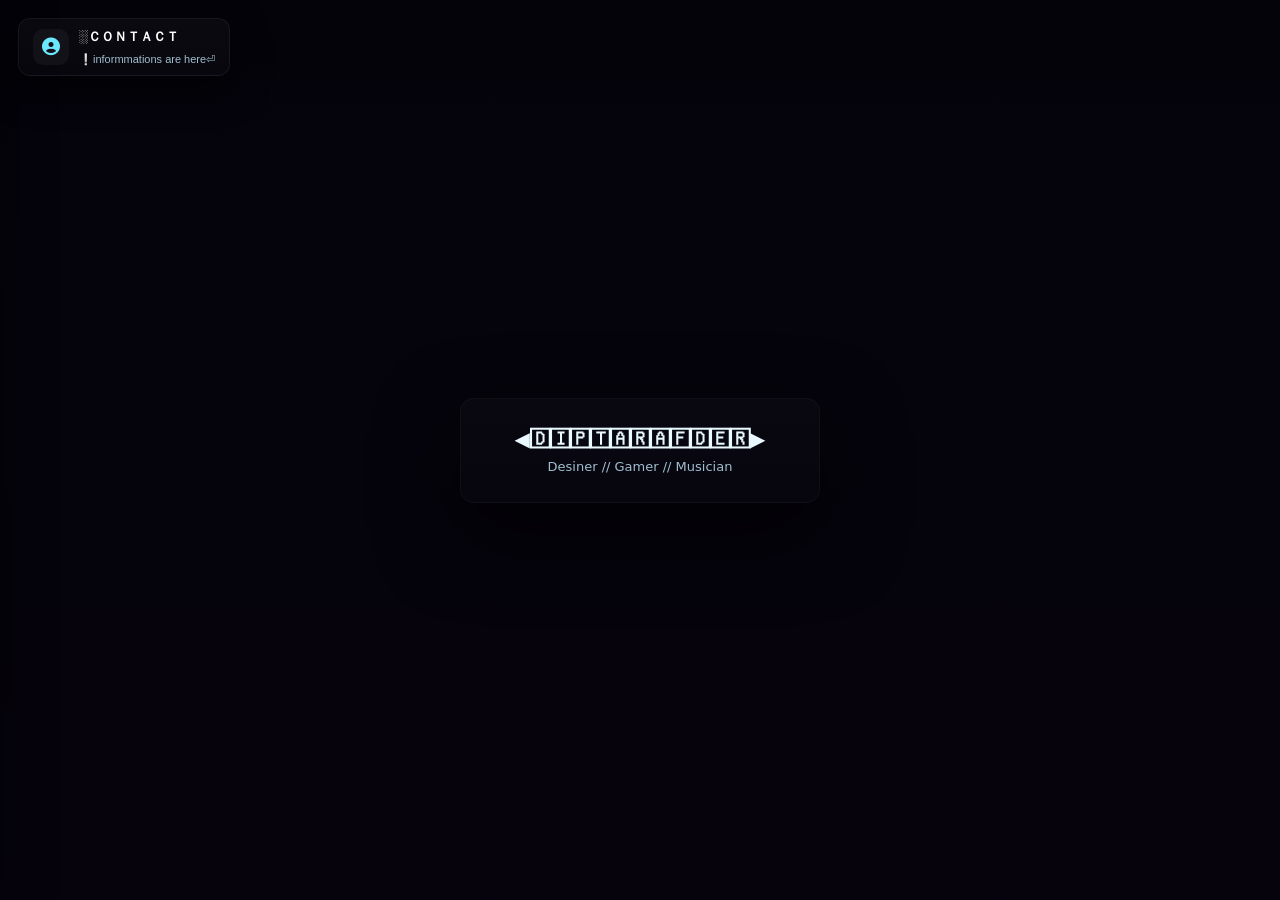
==== index.html @ ce2a6eb2 "Update index.html with contact information and styles" ====
<!doctype html>
<html lang="en">
<head>
  <meta charset="utf-8" />
  <meta name="viewport" content="width=device-width,initial-scale=1" />
  <title>CONTACT𖡬DIP — Contact & Payments</title>

  <!-- Font Awesome for icons -->
  <link rel="stylesheet" href="https://cdnjs.cloudflare.com/ajax/libs/font-awesome/6.4.0/css/all.min.css">

  <style>
    :root{
      --panel-w: 340px;
      --accent-1: #6be7ff;
      --bg-img: url("https://i.ibb.co/0yNGDTV0/2034-Picsart-Ai-Image-Enhancer.jpg");
      --gmail-red: #d93025;
      --gmail-red-dark: #b1271b;
      --nagad-orange: #ff6b00;
      --glass: rgba(255,255,255,0.04);
      --bar-bg: rgba(256,255,255,0.001);
    }

    *{box-sizing:border-box}
    html,body{height:100%}
    body{
      margin:0;
      font-family: "Segoe UI", system-ui, -apple-system, "Helvetica Neue", Arial;
      background:#05020a;
      color:#e9f9ff;
      -webkit-font-smoothing:antialiased;
      -moz-osx-font-smoothing:grayscale;
      display:flex;
      align-items:center;
      justify-content:center;
      padding:28px;
      overflow:hidden;
    }

    /* Background */
    .bg{
      position:fixed;
      inset:0;
      z-index:0;
      background-image: var(--bg-img);
      background-size:cover;
      background-position:center center;
      transform: scale(1.03);
    }
    .bg::after{
      content:"";
      position:absolute;
      inset:0;
      backdrop-filter: blur(14px) saturate(1.05) contrast(0.95);
      -webkit-backdrop-filter: blur(14px) saturate(1.05) contrast(0.95);
      background: linear-gradient(180deg, rgba(6,6,12,0.45), rgba(8,6,18,0.55));
      mix-blend-mode:multiply;
      pointer-events:none;
    }

    /* About toggle (kept in front frame) */
    .about-btn{
      position:fixed;
      left:18px;
      top:18px;
      z-index:9999;
      display:flex;
      align-items:center;
      gap:10px;
      padding:10px 14px;
      border-radius:12px;
      background: linear-gradient(180deg, rgba(255,255,255,0.03), rgba(255,255,255,0.02));
      border:1px solid rgba(255,255,255,0.06);
      color:#fff;
      box-shadow: 0 12px 36px rgba(0,0,0,0.6);
      cursor:pointer;
      backdrop-filter: blur(6px);
    }
    .about-btn i{
      width:36px;
      height:36px;
      display:inline-grid;
      place-items:center;
      border-radius:10px;
      background:var(--glass);
      color:var(--accent-1);
      font-size:18px;
    }
    .about-btn strong{ font-size:13px; display:block; line-height:1; }
    .about-btn small{ color:#9fbfd0; font-size:11px; display:block; line-height:1; }

    /* Slide-in panel */
    .about-panel{
      position:fixed;
      left:-1px;
      top:0;
      bottom:0;
      width:var(--panel-w);
      max-width:92vw;
      transform: translateX(calc(-100% - 8px));
      z-index:9998;
      background: linear-gradient(180deg, rgba(12,10,18,0.98), rgba(8,6,18,0.96));
      border-right:1px solid rgba(255,255,255,0.04);
      box-shadow: 8px 0 40px rgba(0,0,0,0.6);
      padding:22px;
      display:flex;
      flex-direction:column;
      gap:16px;
      transition: transform 360ms cubic-bezier(.2,.9,.3,1);
      overflow:auto;
    }
    .about-panel.open{ transform: translateX(0); }

    /* Close control inside panel */
    .panel-close{
      position:absolute;
      right:10px;
      top:10px;
      background:transparent;
      border:none;
      color:#cfefff;
      font-size:18px;
      cursor:pointer;
      padding:6px;
      border-radius:8px;
    }
    .panel-close:hover{ background:rgba(255,255,255,0.02); }

    /* Profile */
    .profile-wrap{
      display:flex;
      gap:12px;
      align-items:center;
      padding-bottom:8px;
      border-bottom:1px solid rgba(255,255,255,0.03);
    }
    .profile-holder{
      width:84px;
      height:84px;
      min-width:84px;
      border-radius:50%;
      padding:4px;
      background: linear-gradient(135deg, rgba(107,231,255,0.12), rgba(188,121,255,0.08));
      display:grid;
      place-items:center;
      box-shadow: 0 8px 30px rgba(0,0,0,0.6), inset 0 1px 0 rgba(255,255,255,0.02);
      border:1px solid rgba(255,255,255,0.06);
      overflow:hidden;
      z-index:10000;
    }
    .profile-holder img{ width:100%; height:100%; object-fit:cover; border-radius:50%; display:block; }
    .profile-meta{ display:flex; flex-direction:column; gap:6px; }
    .profile-meta .name{ font-weight:700; font-size:15px; color:#e9f9ff; }
    .profile-meta .sub{ color:#9fbfd0; font-size:13px; }

    /* Rows */
    .about-row{ display:flex; align-items:center; gap:12px; justify-content:space-between; font-size:14px; color:#cfefff; }
    .about-row .label{ color:#9fbfd0; font-weight:600; min-width:64px; }
    .about-row .value{ display:flex; align-items:center; gap:8px; justify-content:flex-end; color:#9fbfd0; }

    .email-link{ color:#9fe8ff; text-decoration:none; font-weight:600; display:inline-flex; gap:8px; align-items:center; }

    /* Buttons */
    .btn{
      display:inline-flex;
      align-items:center;
      gap:8px;
      padding:8px 12px;
      border-radius:999px;
      color:#fff;
      text-decoration:none;
      font-weight:700;
      font-size:13px;
      border:none;
      cursor:pointer;
    }
    .btn .fa-fw{ width:18px; text-align:center; }

    .btn-mail{ background: linear-gradient(180deg, var(--gmail-red), var(--gmail-red-dark)); box-shadow: 0 8px 20px rgba(217,48,37,0.18); }
    .btn-google{ background: linear-gradient(180deg,#1a73e8,#1558b0); box-shadow: 0 8px 20px rgba(26,115,232,0.12); }
    .btn-nagad{ background: linear-gradient(180deg,var(--nagad-orange),#c84a00); box-shadow: 0 8px 20px rgba(255,107,0,0.12); }

    /* Social bars (full-width link bars) */
    .social-bars{
      display:flex;
      flex-direction:column;
      gap:8px;
      margin-top:6px;
    }
    .social-bar{
      display:flex;
      align-items:center;
      gap:12px;
      padding:10px 12px;
      border-radius:10px;
      background:var(--bar-bg);
      color:#e9f9ff;
      text-decoration:none;
      border:1px solid rgba(255,255,255,0.03);
      transition:transform .12s ease, box-shadow .12s ease;
      font-weight:700;
      font-size:14px;
    }
    .social-bar i{ width:22px; text-align:center; font-size:16px; }
    .social-bar:hover{ transform:translateY(-4px); box-shadow:0 10px 26px rgba(0,0,0,0.45); }

    .social-bar.github{ background: linear-gradient(180deg,#111,#222); color:#fff; }
    .social-bar.linkedin{ background: linear-gradient(180deg, rgba(10,102,194,0.06), rgba(10,102,194,0.03)); color:#0a66c2; }
    .social-bar.facebook{ background: linear-gradient(180deg, rgba(59,89,152,0.06), rgba(59,89,152,0.03)); color:#3b5998; }
    .social-bar.instagram{ background: linear-gradient(180deg, rgba(225,48,108,0.06), rgba(225,48,108,0.03)); color:#e1306c; }

    /* Payments block */
    .payments{
      display:flex;
      flex-direction:column;
      gap:10px;
      padding-top:6px;
      border-top:1px solid rgba(255,255,255,0.03);
    }
    .payments .hint{ color:#9fbfd0; font-size:13px; }

    /* Square scanner holder (white square with rounded corners) */
    .scanner-square{
      width:220px;
      height:220px;
      margin:8px auto;
      background:#fff;
      border-radius:12px;
      padding:10px;
      display:grid;
      place-items:center;
      box-shadow: 0 8px 30px rgba(0,0,0,0.35);
      overflow:hidden;
    }
    .scanner-square img{ width:100%; height:100%; object-fit:contain; border-radius:8px; }

    .masked{ color:#dbefff; font-weight:700; font-size:13px; }

    /* Contact number */
    .contact-number{
      display:flex;
      align-items:center;
      gap:10px;
      color:#9fbfd0;
      font-weight:700;
      font-size:14px;
      margin-top:6px;
    }

    /* Center card placeholder */
    .center-card{
      width:360px;
      max-width:92vw;
      background: linear-gradient(180deg, rgba(255,255,255,0.02), rgba(255,255,255,0.01));
      border-radius:14px;
      padding:28px;
      z-index:10;
      box-shadow: 0 30px 80px rgba(0,0,0,0.7);
      border:1px solid rgba(255,255,255,0.03);
      text-align:center;
    }
    .center-card h1{ margin:0 0 8px 0; font-size:20px; color:#e9f9ff; }
    .center-card p{ margin:0; color:#9fbfd0; font-size:13px; }

    /* Responsive */
    @media (max-width:420px){
      .profile-holder{ width:64px; height:64px; min-width:64px; }
      .about-panel{ padding:16px; width:92vw; }
      .scanner-square{ width:180px; height:180px; }
      .social-bar{ font-size:13px; padding:10px; }
    }
  </style>
</head>
<body>
  <div class="bg" aria-hidden="true"></div>

  <!-- About toggle (front frame icon kept visible) -->
  <button id="aboutToggle" class="about-btn" aria-expanded="false" aria-controls="aboutPanel">
    <i aria-hidden="true"><span class="fa-solid fa-circle-user"></span></i>
    <div style="display:flex;flex-direction:column;align-items:flex-start;line-height:1;">
      <strong> ░ＣＯＮＴＡＣＴ</strong>
      <small> <br>❕informmations are here⏎</small>
    </div>
  </button>

  <!-- Slide-in about panel -->
  <aside id="aboutPanel" class="about-panel" role="region" aria-label="About panel">
    <!-- Close button inside panel (restores About button when used) -->
    <button id="panelClose" class="panel-close" aria-label="Close panel">
      <i class="fa-solid fa-xmark" aria-hidden="true"></i>
    </button>

    <!-- Profile -->
    <div class="profile-wrap">
      <div class="profile-holder" role="img" aria-label="Profile picture of Dip">
        <img src="https://i.postimg.cc/1ttLkCZL/kmc-20260603-061347.png" alt="Dip profile picture">
      </div>
      <div class="profile-meta">
        <div class="name">DIP TARAFDER</div>
        <div class="sub">𓂊ʟɪɢʜᴛ𖡬ʀᴏᴀᴅ⇝ʀɪᴅᴇ́͠<br>Hyper Frontend Developer — Dhaka, Bangladesh</div>
        <div style="color:#9fbfd0;font-size:13px">Age 21+<br>--ꚰNagarpur, Tangail</div>
      </div>
    </div>

    <!-- Contact row with email and mail button -->
    <div class="about-row" aria-label="Email row">
      <div class="label">Mail</div>
      <div class="value">
        <a class="email-link" href="mailto:diptarafder17@gmail.com" aria-label="Send email to Dip">
          <i class="fa-regular fa-envelope fa-fw" aria-hidden="true"></i>
          diptarafder17@gmail.com
        </a>

        <!-- Email button in about section -->
        <a class="btn btn-mail" href="mailto:diptarafder17@gmail.com" aria-label="Compose email to Dip">
          <i class="fa-solid fa-paper-plane fa-fw" aria-hidden="true"></i>
          <span>Mail</span>
        </a>
      </div>
    </div>

    <!-- Contact number -->
    <div class="about-row" aria-label="Phone row">
      <div class="label">Phone</div>
      <div class="value contact-number">
        <i class="fa-solid fa-phone" aria-hidden="true"></i>
        <span>+8801761613854</span>
      </div>
    </div>

    <!-- Social bars (direct links shown as bars) -->
    <div>
      <div style="color:#9fbfd0;font-weight:600;margin-bottom:8px">Connect</div>
      <div class="social-bars" role="list" aria-label="Social links as bars">
        <a class="social-bar github" role="listitem"
           href="https://github.com/diptarafder17-prog"
           target="_blank" rel="noopener noreferrer"
           aria-label="GitHub profile" title="GitHub">
          <i class="fa-brands fa-github" aria-hidden="true"></i>
          <span>GitHub</span>
        </a>

        <a class="social-bar linkedin" role="listitem"
           href="https://www.linkedin.com/me?trk=p_mwlite_profile_view-secondary_nav"
           target="_blank" rel="noopener noreferrer"
           aria-label="LinkedIn profile" title="LinkedIn">
          <i class="fa-brands fa-linkedin-in" aria-hidden="true"></i>
          <span>LinkedIn</span>
        </a>

        <a class="social-bar facebook" role="listitem"
           href="https://www.facebook.com/share/1CWxsPp1KB/"
           target="_blank" rel="noopener noreferrer"
           aria-label="Facebook profile" title="Facebook">
          <i class="fa-brands fa-facebook-f" aria-hidden="true"></i>
          <span>Facebook</span>
        </a>

        <a class="social-bar instagram" role="listitem"
           href="https://www.instagram.com/diptarafderr?igsh=MWd3c3N2bjZzZGFrbw=="
           target="_blank" rel="noopener noreferrer"
           aria-label="Instagram profile" title="Instagram">
          <i class="fa-brands fa-instagram" aria-hidden="true"></i>
          <span>Instagram</span>
        </a>
      </div>
    </div>

    <!-- Payments -->
    <div class="payments" aria-label="Payments">
      <div style="display:flex;justify-content:space-between;align-items:center;">
        <div style="color:#9fbfd0;font-weight:600">Payments</div>
        <div class="hint" style="font-size:12px;color:#9fbfd0">Secure options</div>
      </div>

      <!-- Google Pay / Card (masked) -->
      <div style="display:flex;flex-direction:column;gap:8px;align-items:center;">
        <div class="masked">Visa •••• 9656</div>
        <a class="btn btn-google" href="#" role="button" aria-label="Pay with Google Pay (placeholder)">
          <i class="fa-brands fa-google fa-fw" aria-hidden="true"></i>
          <span>Pay with Google Pay</span>
        </a>
      </div>

      <!-- Nagad (scanner square holder using provided image) -->
      <div style="display:flex;flex-direction:column;gap:8px;align-items:center;">
        <div class="masked">Nagad •••• 4861</div>

        <!-- Square scanner holder -->
        <div class="scanner-square" aria-hidden="false" title="Nagad QR scanner">
          <img src="https://i.postimg.cc/90NyQBz7/Payment-scanner-jpg-(1).png" alt="Nagad QR scanner">
        </div>

        <a class="btn btn-nagad" href="https://q.me-qr.com/mv1a5vc6" target="_blank" rel="noopener noreferrer" aria-label="Open Nagad payment">
          <i class="fa-solid fa-mobile-screen-button fa-fw" aria-hidden="true"></i>
          <span>@Nagad/8801731544861</span>
        </a>

        <div style="font-size:12px;color:#9fbfd0">Tip: scan the square QR above or tap to open Nagad checkout</div>
      </div>

      <div style="font-size:12px;color:#9fbfd0;padding-top:6px">Security note: Full card and account numbers are never shown. Payments should use secure gateways and tokenization.</div>
    </div>

    <!-- Additional info -->
    <div style="margin-top:6px;color:#9fbfd0;font-size:13px;line-height:1.45">
      <strong style="color:#e9f9ff">▓▒▒ＣＯＮＴＡＣＴ░░░</strong>
      <p style="margin:8px 0 0 0;color:#9fbfd0;font-size:13px">Dip Tarafder Official @2026</p>
    </div>
  </aside>

  <!-- Center content -->
  <main class="center-card" role="main" aria-label="Main content">
    <h1>◀︎🄳🄸🄿🅃🄰🅁🄰🄵🄳🄴🅁▶︎</h1>
    <p>Desiner // Gamer // Musician</p>
  </main>

  <script>
    (function(){
      const toggle = document.getElementById('aboutToggle');
      const panel = document.getElementById('aboutPanel');
      const closeBtn = document.getElementById('panelClose');

      function openPanel(){
        panel.classList.add('open');
        toggle.setAttribute('aria-expanded','true');
        // vanish the about button after click
        toggle.style.display = 'none';
      }

      function closePanel(){
        panel.classList.remove('open');
        toggle.setAttribute('aria-expanded','false');
        // restore the about button when panel is closed via close control
        toggle.style.display = '';
      }

      // Toggle opens panel and hides the about button
      toggle.addEventListener('click', (e) => {
        e.stopPropagation();
        if(panel.classList.contains('open')) {
          closeBtn.click();
        } else {
          openPanel();
        }
      });

      // Close button inside panel restores the about button
      closeBtn.addEventListener('click', (e) => {
        e.stopPropagation();
        closePanel();
      });

      // Close when clicking outside the panel — also restore about button
      document.addEventListener('click', (e) => {
        if(!panel.classList.contains('open')) return;
        const inside = panel.contains(e.target) || toggle.contains(e.target);
        if(!inside) closePanel();
      });

      // Esc to close and restore about button
      document.addEventListener('keydown', (e) => {
        if(e.key === 'Escape' && panel.classList.contains('open')) closePanel();
      });
    })();
  </script>
</body>
  </html>
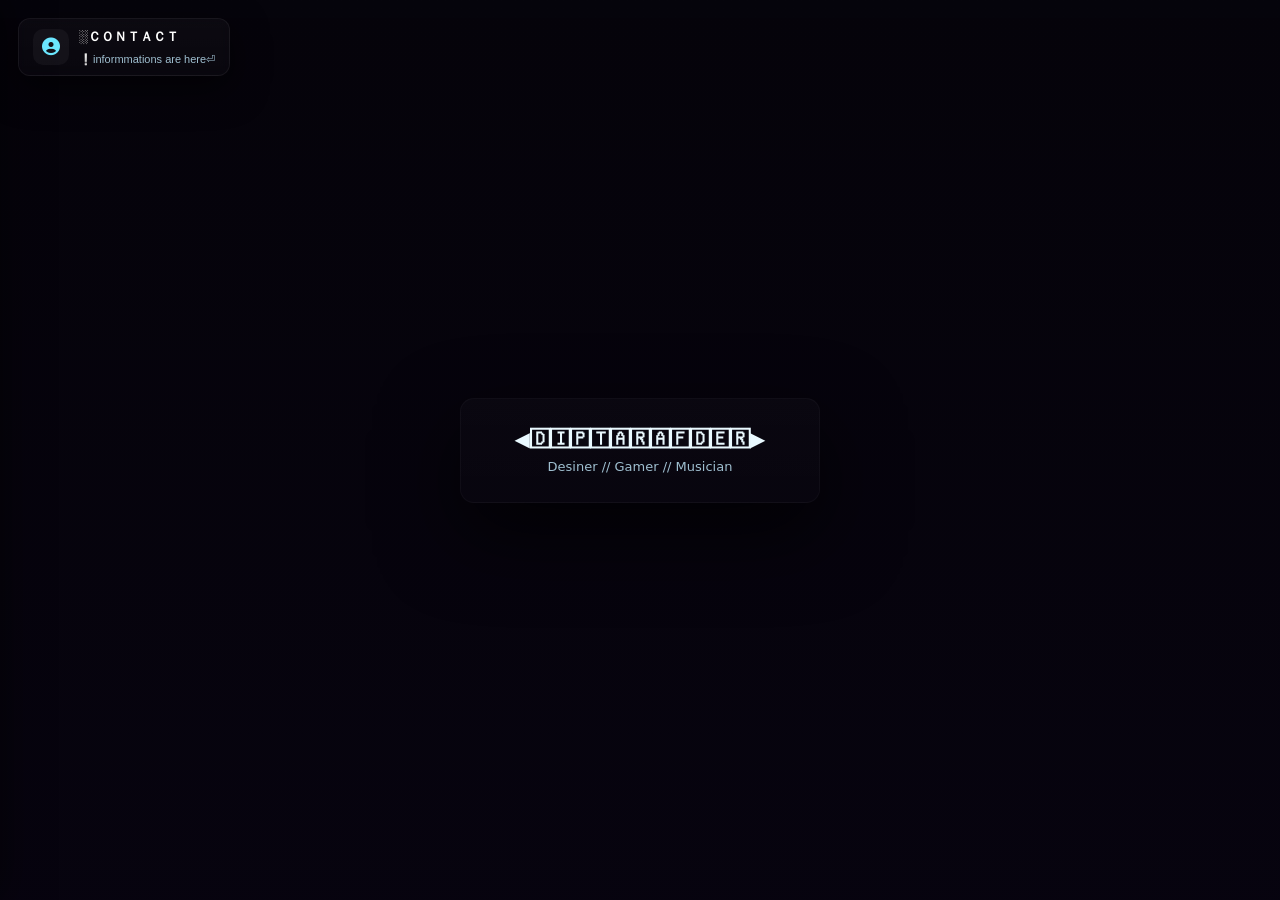
==== commit 9f9a86e8: "Update index.html" ====
--- a/index.html
+++ b/index.html
@@ -5,14 +5,14 @@
   <meta name="viewport" content="width=device-width,initial-scale=1" />
   <title>CONTACT𖡬DIP — Contact & Payments</title>
 
-  <!-- Font Awesome for icons -->
   <link rel="stylesheet" href="https://cdnjs.cloudflare.com/ajax/libs/font-awesome/6.4.0/css/all.min.css">
 
   <style>
     :root{
       --panel-w: 340px;
       --accent-1: #6be7ff;
-      --bg-img: url("https://i.ibb.co/0yNGDTV0/2034-Picsart-Ai-Image-Enhancer.jpg");
+      /* NEW BACKGROUND IMAGE LINK */
+      --bg-img: url("https://i.postimg.cc/65m2f6sz/1780949883702.png");
       --gmail-red: #d93025;
       --gmail-red-dark: #b1271b;
       --nagad-orange: #ff6b00;
@@ -36,7 +36,7 @@
       overflow:hidden;
     }
 
-    /* Background */
+    /* Background with Motion and Blur */
     .bg{
       position:fixed;
       inset:0;
@@ -44,15 +44,25 @@
       background-image: var(--bg-img);
       background-size:cover;
       background-position:center center;
-      transform: scale(1.03);
-    }
+      /* Slow cinematic zoom and pan motion */
+      animation: bgMotion 26s ease-in-out infinite;
+    }
+    
+    /* Background Motion Keyframes */
+    @keyframes bgMotion {
+      0% { transform: scale(1.05) translate(0, 0); }
+      50% { transform: scale(1.12) translate(-1%, -1%); }
+      100% { transform: scale(1.05) translate(0, 0); }
+    }
+
     .bg::after{
       content:"";
       position:absolute;
       inset:0;
-      backdrop-filter: blur(14px) saturate(1.05) contrast(0.95);
-      -webkit-backdrop-filter: blur(14px) saturate(1.05) contrast(0.95);
-      background: linear-gradient(180deg, rgba(6,6,12,0.45), rgba(8,6,18,0.55));
+      /* Enhanced Soft Blur Overlay */
+      backdrop-filter: blur(16px) saturate(1.1) contrast(0.9);
+      -webkit-backdrop-filter: blur(16px) saturate(1.1) contrast(0.9);
+      background: linear-gradient(180deg, rgba(6,6,12,0.5), rgba(8,6,18,0.6));
       mix-blend-mode:multiply;
       pointer-events:none;
     }
@@ -273,7 +283,8 @@
 <body>
   <div class="bg" aria-hidden="true"></div>
 
-  <!-- About toggle (front frame icon kept visible) -->
+  <div id="audio-player" style="position:absolute; width:0; height:0; opacity:0; pointer-events:none; visibility:hidden;"></div>
+
   <button id="aboutToggle" class="about-btn" aria-expanded="false" aria-controls="aboutPanel">
     <i aria-hidden="true"><span class="fa-solid fa-circle-user"></span></i>
     <div style="display:flex;flex-direction:column;align-items:flex-start;line-height:1;">
@@ -282,14 +293,11 @@
     </div>
   </button>
 
-  <!-- Slide-in about panel -->
   <aside id="aboutPanel" class="about-panel" role="region" aria-label="About panel">
-    <!-- Close button inside panel (restores About button when used) -->
     <button id="panelClose" class="panel-close" aria-label="Close panel">
       <i class="fa-solid fa-xmark" aria-hidden="true"></i>
     </button>
 
-    <!-- Profile -->
     <div class="profile-wrap">
       <div class="profile-holder" role="img" aria-label="Profile picture of Dip">
         <img src="https://i.postimg.cc/1ttLkCZL/kmc-20260603-061347.png" alt="Dip profile picture">
@@ -301,7 +309,6 @@
       </div>
     </div>
 
-    <!-- Contact row with email and mail button -->
     <div class="about-row" aria-label="Email row">
       <div class="label">Mail</div>
       <div class="value">
@@ -310,7 +317,6 @@
           diptarafder17@gmail.com
         </a>
 
-        <!-- Email button in about section -->
         <a class="btn btn-mail" href="mailto:diptarafder17@gmail.com" aria-label="Compose email to Dip">
           <i class="fa-solid fa-paper-plane fa-fw" aria-hidden="true"></i>
           <span>Mail</span>
@@ -318,7 +324,6 @@
       </div>
     </div>
 
-    <!-- Contact number -->
     <div class="about-row" aria-label="Phone row">
       <div class="label">Phone</div>
       <div class="value contact-number">
@@ -327,7 +332,6 @@
       </div>
     </div>
 
-    <!-- Social bars (direct links shown as bars) -->
     <div>
       <div style="color:#9fbfd0;font-weight:600;margin-bottom:8px">Connect</div>
       <div class="social-bars" role="list" aria-label="Social links as bars">
@@ -365,14 +369,12 @@
       </div>
     </div>
 
-    <!-- Payments -->
     <div class="payments" aria-label="Payments">
       <div style="display:flex;justify-content:space-between;align-items:center;">
         <div style="color:#9fbfd0;font-weight:600">Payments</div>
         <div class="hint" style="font-size:12px;color:#9fbfd0">Secure options</div>
       </div>
 
-      <!-- Google Pay / Card (masked) -->
       <div style="display:flex;flex-direction:column;gap:8px;align-items:center;">
         <div class="masked">Visa •••• 9656</div>
         <a class="btn btn-google" href="#" role="button" aria-label="Pay with Google Pay (placeholder)">
@@ -381,16 +383,14 @@
         </a>
       </div>
 
-      <!-- Nagad (scanner square holder using provided image) -->
       <div style="display:flex;flex-direction:column;gap:8px;align-items:center;">
         <div class="masked">Nagad •••• 4861</div>
 
-        <!-- Square scanner holder -->
         <div class="scanner-square" aria-hidden="false" title="Nagad QR scanner">
-          <img src="https://i.postimg.cc/90NyQBz7/Payment-scanner-jpg-(1).png" alt="Nagad QR scanner">
+          <img src="https://i.postimg.cc/wMvRw7VF/Scanners-for-NGD.png" alt="Nagad QR scanner">
         </div>
 
-        <a class="btn btn-nagad" href="https://q.me-qr.com/mv1a5vc6" target="_blank" rel="noopener noreferrer" aria-label="Open Nagad payment">
+        <a class="btn btn-nagad" href="https://q.me-qr.com/y41t1tth" target="_blank" rel="noopener noreferrer" aria-label="Open Nagad payment">
           <i class="fa-solid fa-mobile-screen-button fa-fw" aria-hidden="true"></i>
           <span>@Nagad/8801731544861</span>
         </a>
@@ -401,20 +401,64 @@
       <div style="font-size:12px;color:#9fbfd0;padding-top:6px">Security note: Full card and account numbers are never shown. Payments should use secure gateways and tokenization.</div>
     </div>
 
-    <!-- Additional info -->
     <div style="margin-top:6px;color:#9fbfd0;font-size:13px;line-height:1.45">
       <strong style="color:#e9f9ff">▓▒▒ＣＯＮＴＡＣＴ░░░</strong>
       <p style="margin:8px 0 0 0;color:#9fbfd0;font-size:13px">Dip Tarafder Official @2026</p>
     </div>
   </aside>
 
-  <!-- Center content -->
   <main class="center-card" role="main" aria-label="Main content">
     <h1>◀︎🄳🄸🄿🅃🄰🅁🄰🄵🄳🄴🅁▶︎</h1>
     <p>Desiner // Gamer // Musician</p>
   </main>
 
   <script>
+    // 1. YOUTUBE BGM AUTOMATION LOGIC
+    // Load YouTube IFrame Player API asynchronously
+    var tag = document.createElement('script');
+    tag.src = "https://www.youtube.com/iframe_api";
+    var firstScriptTag = document.getElementsByTagName('script')[0];
+    firstScriptTag.parentNode.insertBefore(tag, firstScriptTag);
+
+    var player;
+    function onYouTubeIframeAPIReady() {
+      // NOTE: Replace 'tNkZs5687KU' with any YouTube video ID you want to play
+      const targetVideoId = 'tNkZs5687KU'; 
+
+      player = new YT.Player('audio-player', {
+        height: '0',
+        width: '0',
+        videoId: targetVideoId,
+        playerVars: {
+          'autoplay': 1,
+          'controls': 0,
+          'disablekb': 1,
+          'loop': 1,
+          'playlist': targetVideoId // Required parameter for looping video clips
+        },
+        events: {
+          'onReady': onPlayerReady
+        }
+      });
+    }
+
+    function onPlayerReady(event) {
+      // Intentional 1-second delayed auto-play rule
+      setTimeout(() => {
+        event.target.playVideo();
+      }, 1000);
+
+      // Fallback Engine: Instantly unblocks & streams music upon any initial screen engagement/click
+      const interactToPlay = () => {
+        event.target.playVideo();
+        document.removeEventListener('click', interactToPlay);
+        document.removeEventListener('touchstart', interactToPlay);
+      };
+      document.addEventListener('click', interactToPlay);
+      document.addEventListener('touchstart', interactToPlay);
+    }
+
+    // 2. SIDEBAR PANEL INTERACTIVITY LOGIC
     (function(){
       const toggle = document.getElementById('aboutToggle');
       const panel = document.getElementById('aboutPanel');
@@ -423,18 +467,15 @@
       function openPanel(){
         panel.classList.add('open');
         toggle.setAttribute('aria-expanded','true');
-        // vanish the about button after click
         toggle.style.display = 'none';
       }
 
       function closePanel(){
         panel.classList.remove('open');
         toggle.setAttribute('aria-expanded','false');
-        // restore the about button when panel is closed via close control
         toggle.style.display = '';
       }
 
-      // Toggle opens panel and hides the about button
       toggle.addEventListener('click', (e) => {
         e.stopPropagation();
         if(panel.classList.contains('open')) {
@@ -444,24 +485,21 @@
         }
       });
 
-      // Close button inside panel restores the about button
       closeBtn.addEventListener('click', (e) => {
         e.stopPropagation();
         closePanel();
       });
 
-      // Close when clicking outside the panel — also restore about button
       document.addEventListener('click', (e) => {
         if(!panel.classList.contains('open')) return;
         const inside = panel.contains(e.target) || toggle.contains(e.target);
         if(!inside) closePanel();
       });
 
-      // Esc to close and restore about button
       document.addEventListener('keydown', (e) => {
         if(e.key === 'Escape' && panel.classList.contains('open')) closePanel();
       });
     })();
   </script>
 </body>
-  </html>
+</html>
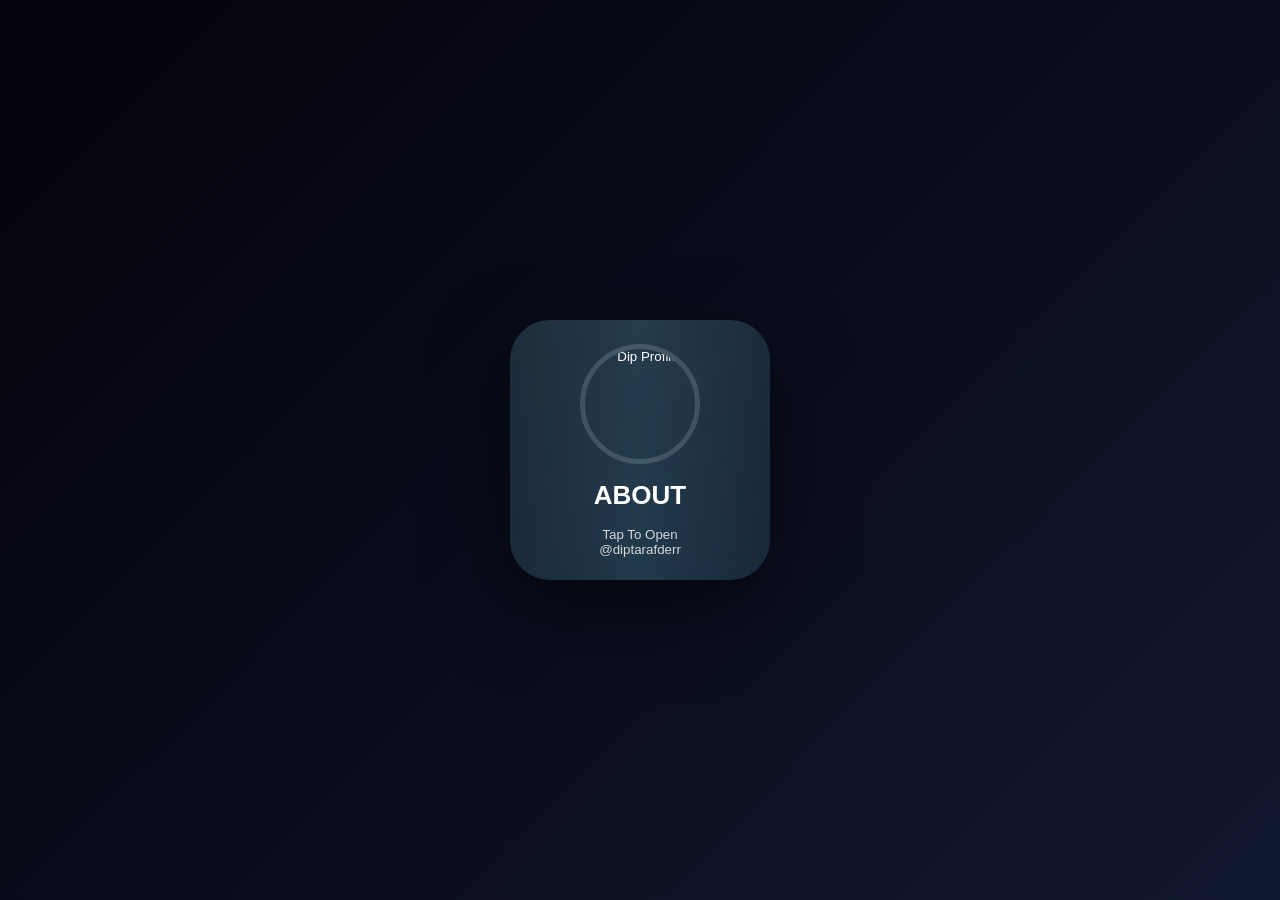
==== commit 00c1611e: "Refactor HTML structure and update styles" ====
--- a/index.html
+++ b/index.html
@@ -1,505 +1,480 @@
-<!doctype html>
+<!DOCTYPE html>
 <html lang="en">
 <head>
-  <meta charset="utf-8" />
-  <meta name="viewport" content="width=device-width,initial-scale=1" />
-  <title>CONTACT𖡬DIP — Contact & Payments</title>
-
-  <link rel="stylesheet" href="https://cdnjs.cloudflare.com/ajax/libs/font-awesome/6.4.0/css/all.min.css">
-
-  <style>
-    :root{
-      --panel-w: 340px;
-      --accent-1: #6be7ff;
-      /* NEW BACKGROUND IMAGE LINK */
-      --bg-img: url("https://i.postimg.cc/65m2f6sz/1780949883702.png");
-      --gmail-red: #d93025;
-      --gmail-red-dark: #b1271b;
-      --nagad-orange: #ff6b00;
-      --glass: rgba(255,255,255,0.04);
-      --bar-bg: rgba(256,255,255,0.001);
-    }
-
-    *{box-sizing:border-box}
-    html,body{height:100%}
-    body{
-      margin:0;
-      font-family: "Segoe UI", system-ui, -apple-system, "Helvetica Neue", Arial;
-      background:#05020a;
-      color:#e9f9ff;
-      -webkit-font-smoothing:antialiased;
-      -moz-osx-font-smoothing:grayscale;
-      display:flex;
-      align-items:center;
-      justify-content:center;
-      padding:28px;
-      overflow:hidden;
-    }
-
-    /* Background with Motion and Blur */
-    .bg{
-      position:fixed;
-      inset:0;
-      z-index:0;
-      background-image: var(--bg-img);
-      background-size:cover;
-      background-position:center center;
-      /* Slow cinematic zoom and pan motion */
-      animation: bgMotion 26s ease-in-out infinite;
-    }
-    
-    /* Background Motion Keyframes */
-    @keyframes bgMotion {
-      0% { transform: scale(1.05) translate(0, 0); }
-      50% { transform: scale(1.12) translate(-1%, -1%); }
-      100% { transform: scale(1.05) translate(0, 0); }
-    }
-
-    .bg::after{
-      content:"";
-      position:absolute;
-      inset:0;
-      /* Enhanced Soft Blur Overlay */
-      backdrop-filter: blur(16px) saturate(1.1) contrast(0.9);
-      -webkit-backdrop-filter: blur(16px) saturate(1.1) contrast(0.9);
-      background: linear-gradient(180deg, rgba(6,6,12,0.5), rgba(8,6,18,0.6));
-      mix-blend-mode:multiply;
-      pointer-events:none;
-    }
-
-    /* About toggle (kept in front frame) */
-    .about-btn{
-      position:fixed;
-      left:18px;
-      top:18px;
-      z-index:9999;
-      display:flex;
-      align-items:center;
-      gap:10px;
-      padding:10px 14px;
-      border-radius:12px;
-      background: linear-gradient(180deg, rgba(255,255,255,0.03), rgba(255,255,255,0.02));
-      border:1px solid rgba(255,255,255,0.06);
-      color:#fff;
-      box-shadow: 0 12px 36px rgba(0,0,0,0.6);
-      cursor:pointer;
-      backdrop-filter: blur(6px);
-    }
-    .about-btn i{
-      width:36px;
-      height:36px;
-      display:inline-grid;
-      place-items:center;
-      border-radius:10px;
-      background:var(--glass);
-      color:var(--accent-1);
-      font-size:18px;
-    }
-    .about-btn strong{ font-size:13px; display:block; line-height:1; }
-    .about-btn small{ color:#9fbfd0; font-size:11px; display:block; line-height:1; }
-
-    /* Slide-in panel */
-    .about-panel{
-      position:fixed;
-      left:-1px;
-      top:0;
-      bottom:0;
-      width:var(--panel-w);
-      max-width:92vw;
-      transform: translateX(calc(-100% - 8px));
-      z-index:9998;
-      background: linear-gradient(180deg, rgba(12,10,18,0.98), rgba(8,6,18,0.96));
-      border-right:1px solid rgba(255,255,255,0.04);
-      box-shadow: 8px 0 40px rgba(0,0,0,0.6);
-      padding:22px;
-      display:flex;
-      flex-direction:column;
-      gap:16px;
-      transition: transform 360ms cubic-bezier(.2,.9,.3,1);
-      overflow:auto;
-    }
-    .about-panel.open{ transform: translateX(0); }
-
-    /* Close control inside panel */
-    .panel-close{
-      position:absolute;
-      right:10px;
-      top:10px;
-      background:transparent;
-      border:none;
-      color:#cfefff;
-      font-size:18px;
-      cursor:pointer;
-      padding:6px;
-      border-radius:8px;
-    }
-    .panel-close:hover{ background:rgba(255,255,255,0.02); }
-
-    /* Profile */
-    .profile-wrap{
-      display:flex;
-      gap:12px;
-      align-items:center;
-      padding-bottom:8px;
-      border-bottom:1px solid rgba(255,255,255,0.03);
-    }
-    .profile-holder{
-      width:84px;
-      height:84px;
-      min-width:84px;
-      border-radius:50%;
-      padding:4px;
-      background: linear-gradient(135deg, rgba(107,231,255,0.12), rgba(188,121,255,0.08));
-      display:grid;
-      place-items:center;
-      box-shadow: 0 8px 30px rgba(0,0,0,0.6), inset 0 1px 0 rgba(255,255,255,0.02);
-      border:1px solid rgba(255,255,255,0.06);
-      overflow:hidden;
-      z-index:10000;
-    }
-    .profile-holder img{ width:100%; height:100%; object-fit:cover; border-radius:50%; display:block; }
-    .profile-meta{ display:flex; flex-direction:column; gap:6px; }
-    .profile-meta .name{ font-weight:700; font-size:15px; color:#e9f9ff; }
-    .profile-meta .sub{ color:#9fbfd0; font-size:13px; }
-
-    /* Rows */
-    .about-row{ display:flex; align-items:center; gap:12px; justify-content:space-between; font-size:14px; color:#cfefff; }
-    .about-row .label{ color:#9fbfd0; font-weight:600; min-width:64px; }
-    .about-row .value{ display:flex; align-items:center; gap:8px; justify-content:flex-end; color:#9fbfd0; }
-
-    .email-link{ color:#9fe8ff; text-decoration:none; font-weight:600; display:inline-flex; gap:8px; align-items:center; }
-
-    /* Buttons */
-    .btn{
-      display:inline-flex;
-      align-items:center;
-      gap:8px;
-      padding:8px 12px;
-      border-radius:999px;
-      color:#fff;
-      text-decoration:none;
-      font-weight:700;
-      font-size:13px;
-      border:none;
-      cursor:pointer;
-    }
-    .btn .fa-fw{ width:18px; text-align:center; }
-
-    .btn-mail{ background: linear-gradient(180deg, var(--gmail-red), var(--gmail-red-dark)); box-shadow: 0 8px 20px rgba(217,48,37,0.18); }
-    .btn-google{ background: linear-gradient(180deg,#1a73e8,#1558b0); box-shadow: 0 8px 20px rgba(26,115,232,0.12); }
-    .btn-nagad{ background: linear-gradient(180deg,var(--nagad-orange),#c84a00); box-shadow: 0 8px 20px rgba(255,107,0,0.12); }
-
-    /* Social bars (full-width link bars) */
-    .social-bars{
-      display:flex;
-      flex-direction:column;
-      gap:8px;
-      margin-top:6px;
-    }
-    .social-bar{
-      display:flex;
-      align-items:center;
-      gap:12px;
-      padding:10px 12px;
-      border-radius:10px;
-      background:var(--bar-bg);
-      color:#e9f9ff;
-      text-decoration:none;
-      border:1px solid rgba(255,255,255,0.03);
-      transition:transform .12s ease, box-shadow .12s ease;
-      font-weight:700;
-      font-size:14px;
-    }
-    .social-bar i{ width:22px; text-align:center; font-size:16px; }
-    .social-bar:hover{ transform:translateY(-4px); box-shadow:0 10px 26px rgba(0,0,0,0.45); }
-
-    .social-bar.github{ background: linear-gradient(180deg,#111,#222); color:#fff; }
-    .social-bar.linkedin{ background: linear-gradient(180deg, rgba(10,102,194,0.06), rgba(10,102,194,0.03)); color:#0a66c2; }
-    .social-bar.facebook{ background: linear-gradient(180deg, rgba(59,89,152,0.06), rgba(59,89,152,0.03)); color:#3b5998; }
-    .social-bar.instagram{ background: linear-gradient(180deg, rgba(225,48,108,0.06), rgba(225,48,108,0.03)); color:#e1306c; }
-
-    /* Payments block */
-    .payments{
-      display:flex;
-      flex-direction:column;
-      gap:10px;
-      padding-top:6px;
-      border-top:1px solid rgba(255,255,255,0.03);
-    }
-    .payments .hint{ color:#9fbfd0; font-size:13px; }
-
-    /* Square scanner holder (white square with rounded corners) */
-    .scanner-square{
-      width:220px;
-      height:220px;
-      margin:8px auto;
-      background:#fff;
-      border-radius:12px;
-      padding:10px;
-      display:grid;
-      place-items:center;
-      box-shadow: 0 8px 30px rgba(0,0,0,0.35);
-      overflow:hidden;
-    }
-    .scanner-square img{ width:100%; height:100%; object-fit:contain; border-radius:8px; }
-
-    .masked{ color:#dbefff; font-weight:700; font-size:13px; }
-
-    /* Contact number */
-    .contact-number{
-      display:flex;
-      align-items:center;
-      gap:10px;
-      color:#9fbfd0;
-      font-weight:700;
-      font-size:14px;
-      margin-top:6px;
-    }
-
-    /* Center card placeholder */
-    .center-card{
-      width:360px;
-      max-width:92vw;
-      background: linear-gradient(180deg, rgba(255,255,255,0.02), rgba(255,255,255,0.01));
-      border-radius:14px;
-      padding:28px;
-      z-index:10;
-      box-shadow: 0 30px 80px rgba(0,0,0,0.7);
-      border:1px solid rgba(255,255,255,0.03);
-      text-align:center;
-    }
-    .center-card h1{ margin:0 0 8px 0; font-size:20px; color:#e9f9ff; }
-    .center-card p{ margin:0; color:#9fbfd0; font-size:13px; }
-
-    /* Responsive */
-    @media (max-width:420px){
-      .profile-holder{ width:64px; height:64px; min-width:64px; }
-      .about-panel{ padding:16px; width:92vw; }
-      .scanner-square{ width:180px; height:180px; }
-      .social-bar{ font-size:13px; padding:10px; }
-    }
-  </style>
+<meta charset="UTF-8">
+<meta name="viewport" content="width=device-width, initial-scale=1">
+
+<title>CONTACT • DIP TARAFDER</title>
+
+<link rel="stylesheet"
+href="https://cdnjs.cloudflare.com/ajax/libs/font-awesome/6.4.0/css/all.min.css">
+
+<style>
+
+*{
+margin:0;
+padding:0;
+box-sizing:border-box;
+font-family:Segoe UI,sans-serif;
+}
+
+body{
+height:100vh;
+overflow:hidden;
+
+display:flex;
+justify-content:center;
+align-items:center;
+
+background:
+linear-gradient(
+135deg,
+#04020b,
+#10182f
+);
+}
+
+body::before{
+
+content:"";
+
+position:fixed;
+
+inset:0;
+
+background:
+url("https://i.postimg.cc/65m2f6sz/1780949883702.png");
+
+background-size:cover;
+
+background-position:center;
+
+filter:
+blur(4px)
+brightness(.55);
+
+transform:scale(1.08);
+
+animation:
+zoom 22s infinite ease;
+
+}
+
+@keyframes zoom{
+
+50%{
+transform:
+scale(1.15);
+}
+
+}
+
+/* ABOUT BUTTON */
+
+.about{
+
+position:relative;
+
+z-index:20;
+
+width:260px;
+
+height:260px;
+
+border:none;
+
+cursor:pointer;
+
+border-radius:40px;
+
+overflow:hidden;
+
+backdrop-filter:blur(18px);
+
+background:
+linear-gradient(
+145deg,
+rgba(255,255,255,.06),
+rgba(255,255,255,.02)
+);
+
+box-shadow:
+0 30px 80px rgba(0,0,0,.55);
+
+color:white;
+
+display:flex;
+
+flex-direction:column;
+
+align-items:center;
+
+justify-content:center;
+
+gap:16px;
+
+transition:.4s;
+
+}
+
+.about:hover{
+
+transform:
+translateY(-10px)
+scale(1.03);
+
+}
+
+.about::before{
+
+content:"";
+
+position:absolute;
+
+inset:-60%;
+
+background:
+linear-gradient(
+90deg,
+transparent,
+rgba(107,231,255,.18),
+transparent
+);
+
+animation:
+shine 6s linear infinite;
+
+}
+
+@keyframes shine{
+
+100%{
+transform:
+translateX(350%);
+}
+
+}
+
+.about img{
+
+width:120px;
+
+height:120px;
+
+border-radius:50%;
+
+object-fit:cover;
+
+border:5px solid rgba(255,255,255,.15);
+
+z-index:2;
+
+}
+
+.about h2{
+
+font-size:26px;
+
+z-index:2;
+
+}
+
+.about p{
+
+opacity:.8;
+
+z-index:2;
+
+}
+
+/* PANEL */
+
+.panel{
+
+position:fixed;
+
+left:50%;
+
+top:50%;
+
+transform:
+translate(-50%,-50%)
+scale(.85);
+
+opacity:0;
+
+pointer-events:none;
+
+width:420px;
+
+max-width:92vw;
+
+padding:28px;
+
+border-radius:34px;
+
+background:
+linear-gradient(
+180deg,
+rgba(10,14,28,.95),
+rgba(14,18,36,.95)
+);
+
+backdrop-filter:
+blur(28px);
+
+box-shadow:
+0 40px 100px rgba(0,0,0,.65);
+
+transition:.35s;
+
+z-index:50;
+
+color:white;
+
+}
+
+.panel.open{
+
+opacity:1;
+
+transform:
+translate(-50%,-50%)
+scale(1);
+
+pointer-events:auto;
+
+}
+
+.close{
+
+position:absolute;
+
+right:18px;
+
+top:18px;
+
+font-size:22px;
+
+cursor:pointer;
+
+opacity:.8;
+
+}
+
+.profile{
+
+text-align:center;
+
+}
+
+.profile img{
+
+width:150px;
+
+height:150px;
+
+border-radius:50%;
+
+object-fit:cover;
+
+border:6px solid rgba(107,231,255,.18);
+
+box-shadow:
+0 0 40px rgba(107,231,255,.18);
+
+}
+
+.name{
+
+margin-top:18px;
+
+font-size:30px;
+
+font-weight:800;
+
+}
+
+.role{
+
+margin-top:6px;
+
+opacity:.8;
+
+}
+
+.row{
+
+margin-top:22px;
+
+padding:14px;
+
+border-radius:18px;
+
+background:
+rgba(255,255,255,.04);
+
+display:flex;
+
+gap:12px;
+
+align-items:center;
+
+}
+
+.row i{
+
+font-size:22px;
+
+width:36px;
+
+color:#6be7ff;
+
+}
+
+.row a{
+
+color:white;
+
+text-decoration:none;
+
+}
+
+.footer{
+
+margin-top:18px;
+
+text-align:center;
+
+opacity:.65;
+
+}
+
+@media(max-width:480px){
+
+.about{
+
+width:220px;
+
+height:230px;
+
+}
+
+.about img{
+
+width:100px;
+
+height:100px;
+
+}
+
+}
+
+</style>
 </head>
+
 <body>
-  <div class="bg" aria-hidden="true"></div>
-
-  <div id="audio-player" style="position:absolute; width:0; height:0; opacity:0; pointer-events:none; visibility:hidden;"></div>
-
-  <button id="aboutToggle" class="about-btn" aria-expanded="false" aria-controls="aboutPanel">
-    <i aria-hidden="true"><span class="fa-solid fa-circle-user"></span></i>
-    <div style="display:flex;flex-direction:column;align-items:flex-start;line-height:1;">
-      <strong> ░ＣＯＮＴＡＣＴ</strong>
-      <small> <br>❕informmations are here⏎</small>
-    </div>
-  </button>
-
-  <aside id="aboutPanel" class="about-panel" role="region" aria-label="About panel">
-    <button id="panelClose" class="panel-close" aria-label="Close panel">
-      <i class="fa-solid fa-xmark" aria-hidden="true"></i>
-    </button>
-
-    <div class="profile-wrap">
-      <div class="profile-holder" role="img" aria-label="Profile picture of Dip">
-        <img src="https://i.postimg.cc/1ttLkCZL/kmc-20260603-061347.png" alt="Dip profile picture">
-      </div>
-      <div class="profile-meta">
-        <div class="name">DIP TARAFDER</div>
-        <div class="sub">𓂊ʟɪɢʜᴛ𖡬ʀᴏᴀᴅ⇝ʀɪᴅᴇ́͠<br>Hyper Frontend Developer — Dhaka, Bangladesh</div>
-        <div style="color:#9fbfd0;font-size:13px">Age 21+<br>--ꚰNagarpur, Tangail</div>
-      </div>
-    </div>
-
-    <div class="about-row" aria-label="Email row">
-      <div class="label">Mail</div>
-      <div class="value">
-        <a class="email-link" href="mailto:diptarafder17@gmail.com" aria-label="Send email to Dip">
-          <i class="fa-regular fa-envelope fa-fw" aria-hidden="true"></i>
-          diptarafder17@gmail.com
-        </a>
-
-        <a class="btn btn-mail" href="mailto:diptarafder17@gmail.com" aria-label="Compose email to Dip">
-          <i class="fa-solid fa-paper-plane fa-fw" aria-hidden="true"></i>
-          <span>Mail</span>
-        </a>
-      </div>
-    </div>
-
-    <div class="about-row" aria-label="Phone row">
-      <div class="label">Phone</div>
-      <div class="value contact-number">
-        <i class="fa-solid fa-phone" aria-hidden="true"></i>
-        <span>+8801761613854</span>
-      </div>
-    </div>
-
-    <div>
-      <div style="color:#9fbfd0;font-weight:600;margin-bottom:8px">Connect</div>
-      <div class="social-bars" role="list" aria-label="Social links as bars">
-        <a class="social-bar github" role="listitem"
-           href="https://github.com/diptarafder17-prog"
-           target="_blank" rel="noopener noreferrer"
-           aria-label="GitHub profile" title="GitHub">
-          <i class="fa-brands fa-github" aria-hidden="true"></i>
-          <span>GitHub</span>
-        </a>
-
-        <a class="social-bar linkedin" role="listitem"
-           href="https://www.linkedin.com/me?trk=p_mwlite_profile_view-secondary_nav"
-           target="_blank" rel="noopener noreferrer"
-           aria-label="LinkedIn profile" title="LinkedIn">
-          <i class="fa-brands fa-linkedin-in" aria-hidden="true"></i>
-          <span>LinkedIn</span>
-        </a>
-
-        <a class="social-bar facebook" role="listitem"
-           href="https://www.facebook.com/share/1CWxsPp1KB/"
-           target="_blank" rel="noopener noreferrer"
-           aria-label="Facebook profile" title="Facebook">
-          <i class="fa-brands fa-facebook-f" aria-hidden="true"></i>
-          <span>Facebook</span>
-        </a>
-
-        <a class="social-bar instagram" role="listitem"
-           href="https://www.instagram.com/diptarafderr?igsh=MWd3c3N2bjZzZGFrbw=="
-           target="_blank" rel="noopener noreferrer"
-           aria-label="Instagram profile" title="Instagram">
-          <i class="fa-brands fa-instagram" aria-hidden="true"></i>
-          <span>Instagram</span>
-        </a>
-      </div>
-    </div>
-
-    <div class="payments" aria-label="Payments">
-      <div style="display:flex;justify-content:space-between;align-items:center;">
-        <div style="color:#9fbfd0;font-weight:600">Payments</div>
-        <div class="hint" style="font-size:12px;color:#9fbfd0">Secure options</div>
-      </div>
-
-      <div style="display:flex;flex-direction:column;gap:8px;align-items:center;">
-        <div class="masked">Visa •••• 9656</div>
-        <a class="btn btn-google" href="#" role="button" aria-label="Pay with Google Pay (placeholder)">
-          <i class="fa-brands fa-google fa-fw" aria-hidden="true"></i>
-          <span>Pay with Google Pay</span>
-        </a>
-      </div>
-
-      <div style="display:flex;flex-direction:column;gap:8px;align-items:center;">
-        <div class="masked">Nagad •••• 4861</div>
-
-        <div class="scanner-square" aria-hidden="false" title="Nagad QR scanner">
-          <img src="https://i.postimg.cc/wMvRw7VF/Scanners-for-NGD.png" alt="Nagad QR scanner">
-        </div>
-
-        <a class="btn btn-nagad" href="https://q.me-qr.com/y41t1tth" target="_blank" rel="noopener noreferrer" aria-label="Open Nagad payment">
-          <i class="fa-solid fa-mobile-screen-button fa-fw" aria-hidden="true"></i>
-          <span>@Nagad/8801731544861</span>
-        </a>
-
-        <div style="font-size:12px;color:#9fbfd0">Tip: scan the square QR above or tap to open Nagad checkout</div>
-      </div>
-
-      <div style="font-size:12px;color:#9fbfd0;padding-top:6px">Security note: Full card and account numbers are never shown. Payments should use secure gateways and tokenization.</div>
-    </div>
-
-    <div style="margin-top:6px;color:#9fbfd0;font-size:13px;line-height:1.45">
-      <strong style="color:#e9f9ff">▓▒▒ＣＯＮＴＡＣＴ░░░</strong>
-      <p style="margin:8px 0 0 0;color:#9fbfd0;font-size:13px">Dip Tarafder Official @2026</p>
-    </div>
-  </aside>
-
-  <main class="center-card" role="main" aria-label="Main content">
-    <h1>◀︎🄳🄸🄿🅃🄰🅁🄰🄵🄳🄴🅁▶︎</h1>
-    <p>Desiner // Gamer // Musician</p>
-  </main>
-
-  <script>
-    // 1. YOUTUBE BGM AUTOMATION LOGIC
-    // Load YouTube IFrame Player API asynchronously
-    var tag = document.createElement('script');
-    tag.src = "https://www.youtube.com/iframe_api";
-    var firstScriptTag = document.getElementsByTagName('script')[0];
-    firstScriptTag.parentNode.insertBefore(tag, firstScriptTag);
-
-    var player;
-    function onYouTubeIframeAPIReady() {
-      // NOTE: Replace 'tNkZs5687KU' with any YouTube video ID you want to play
-      const targetVideoId = 'tNkZs5687KU'; 
-
-      player = new YT.Player('audio-player', {
-        height: '0',
-        width: '0',
-        videoId: targetVideoId,
-        playerVars: {
-          'autoplay': 1,
-          'controls': 0,
-          'disablekb': 1,
-          'loop': 1,
-          'playlist': targetVideoId // Required parameter for looping video clips
-        },
-        events: {
-          'onReady': onPlayerReady
-        }
-      });
-    }
-
-    function onPlayerReady(event) {
-      // Intentional 1-second delayed auto-play rule
-      setTimeout(() => {
-        event.target.playVideo();
-      }, 1000);
-
-      // Fallback Engine: Instantly unblocks & streams music upon any initial screen engagement/click
-      const interactToPlay = () => {
-        event.target.playVideo();
-        document.removeEventListener('click', interactToPlay);
-        document.removeEventListener('touchstart', interactToPlay);
-      };
-      document.addEventListener('click', interactToPlay);
-      document.addEventListener('touchstart', interactToPlay);
-    }
-
-    // 2. SIDEBAR PANEL INTERACTIVITY LOGIC
-    (function(){
-      const toggle = document.getElementById('aboutToggle');
-      const panel = document.getElementById('aboutPanel');
-      const closeBtn = document.getElementById('panelClose');
-
-      function openPanel(){
-        panel.classList.add('open');
-        toggle.setAttribute('aria-expanded','true');
-        toggle.style.display = 'none';
-      }
-
-      function closePanel(){
-        panel.classList.remove('open');
-        toggle.setAttribute('aria-expanded','false');
-        toggle.style.display = '';
-      }
-
-      toggle.addEventListener('click', (e) => {
-        e.stopPropagation();
-        if(panel.classList.contains('open')) {
-          closeBtn.click();
-        } else {
-          openPanel();
-        }
-      });
-
-      closeBtn.addEventListener('click', (e) => {
-        e.stopPropagation();
-        closePanel();
-      });
-
-      document.addEventListener('click', (e) => {
-        if(!panel.classList.contains('open')) return;
-        const inside = panel.contains(e.target) || toggle.contains(e.target);
-        if(!inside) closePanel();
-      });
-
-      document.addEventListener('keydown', (e) => {
-        if(e.key === 'Escape' && panel.classList.contains('open')) closePanel();
-      });
-    })();
-  </script>
+
+<button class="about" id="open">
+
+<img
+src="https://i.postimg.cc/brFbb6tf/2026-06-18-20-04-10-481-0600-2.jpg"
+alt="Dip Profile">
+
+<h2>ABOUT</h2>
+
+<p>Tap To Open<br>@diptarafderr</></p>
+
+</button>
+
+<div class="panel" id="panel">
+
+<div class="close" id="close">
+✕
+</div>
+
+<div class="profile">
+
+<img
+src="https://i.postimg.cc/brFbb6tf/2026-06-18-20-04-10-481-0600-2.jpg"
+alt="Dip Profile">
+
+<div class="name">
+DIP TARAFDER
+</div>
+
+<div class="role">
+Designer • Gamer • Musician
+</div>
+
+</div>
+
+<div class="row">
+<i class="fa-solid fa-envelope"></i>
+<a href="mailto:diptarafder17@gmail.com">
+diptarafder17@gmail.com
+</a>
+</div>
+
+<div class="row">
+<i class="fa-solid fa-phone"></i>
++8801761613854
+</div>
+
+<div class="row">
+<i class="fa-brands fa-facebook"></i>
+<a href="https://www.facebook.com/share/1CWxsPp1KB/">
+Facebook
+</a>
+</div>
+
+<div class="row">
+<i class="fa-brands fa-instagram"></i>
+<a href="https://www.instagram.com/diptarafderr">
+Instagram
+</a>
+</div>
+
+<div class="footer">
+Dip Tarafder • Official
+</div>
+
+</div>
+
+<script>
+
+const open=
+document.getElementById("open");
+
+const panel=
+document.getElementById("panel");
+
+const close=
+document.getElementById("close");
+
+open.onclick=()=>{
+
+panel.classList.add("open");
+
+};
+
+close.onclick=()=>{
+
+panel.classList.remove("open");
+
+};
+
+window.onclick=(e)=>{
+
+if(e.target===panel){
+
+panel.classList.remove("open");
+
+}
+
+};
+
+</script>
+
 </body>
 </html>
